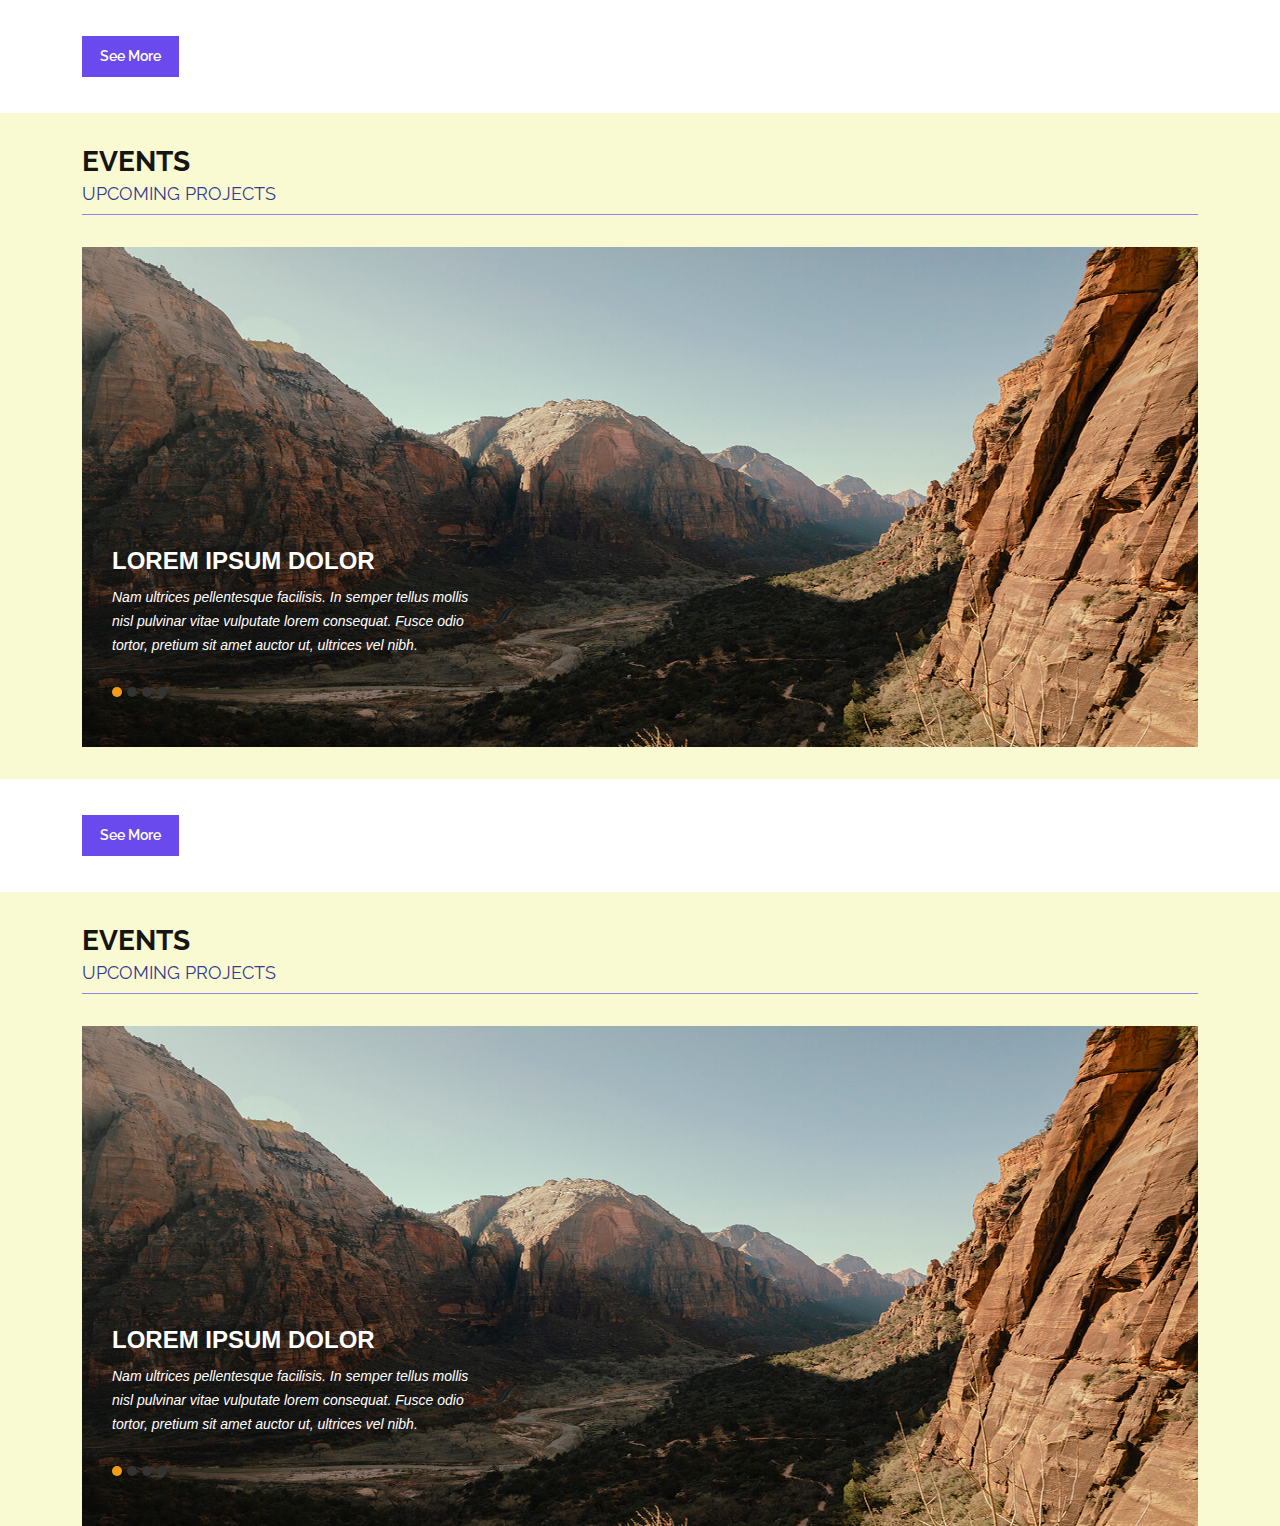
==== index.html @ 59a93291 "Initial commit" ====
<!DOCTYPE html>
<html lang="en">

<head>
    <meta charset="UTF-8" />
    <meta http-equiv="X-UA-Compatible" content="IE=edge,chrome=1">
    <meta name="viewport" content="width=device-width, initial-scale=1.0">
    <title>slider for event</title>
    <meta name="description" content="This is a slider to add events of ICT club" />
    <meta name="author" content="Hunter" />
    <!--Hunter (coreQ)-->
    <link rel="stylesheet" type="text/css" href="demo.css" />
    <link rel="stylesheet" href="https://maxcdn.bootstrapcdn.com/font-awesome/4.6.1/css/font-awesome.min.css">
    <link rel="stylesheet" type="text/css" href="style.css" />
</head>

<body>


    <div class="ScriptTop">
        <div class="rt-container">
            <div class="col-rt-4" id="float-right">

            </div>

            <div class="col-rt-2">
                <ul>
                    <li><a href="https://facebook.com/Hunter-420">see more</a></li>
                    <!--   <li><a href="https://codeconvey.com/pure-css-slideshow-autoplay-without-javascript">Back to the Article</a></li> -->
                </ul>
            </div>

        </div>
    </div>

    <header class="ScriptHeader">
        <div class="rt-container">
            <div class="col-rt-12">
                <div class="rt-heading">
                    <h1>EVENTS</h1>
                    <h2>Upcoming Projects</h2>
                </div>
            </div>
        </div>
    </header>

    <section>
        <div class="rt-container">
            <div class="col-rt-12">
                <!-- Slider -->
                <div id="slider">
                    <div class="slides">
                        <div class="slider">
                            <div class="legend"></div>
                            <div class="content">
                                <div class="content-txt">
                                    <h2>Lorem ipsum dolor</h2>
                                    <p>Nam ultrices pellentesque facilisis. In semper tellus mollis nisl pulvinar vitae vulputate lorem consequat. Fusce odio tortor, pretium sit amet auctor ut, ultrices vel nibh.</p>
                                </div>
                            </div>
                            <div class="image"> <img src="img/1.jpg"> </div>
                        </div>
                        <div class="slider">
                            <div class="legend"></div>
                            <div class="content">
                                <div class="content-txt">
                                    <h2>Lorem ipsum dolor</h2>
                                    <p>Nam ultrices pellentesque facilisis. In semper tellus mollis nisl pulvinar vitae vulputate lorem consequat. Fusce odio tortor, pretium sit amet auctor ut, ultrices vel nibh.</p>
                                </div>
                            </div>
                            <div class="image"> <img src="img/2.jpg"> </div>
                        </div>
                        <div class="slider">
                            <div class="legend"></div>
                            <div class="content">
                                <div class="content-txt">
                                    <h2>Lorem ipsum dolor</h2>
                                    <p>Nam ultrices pellentesque facilisis. In semper tellus mollis nisl pulvinar vitae vulputate lorem consequat. Fusce odio tortor, pretium sit amet auctor ut, ultrices vel nibh.</p>
                                </div>
                            </div>
                            <div class="image"> <img src="img/3.jpg"> </div>
                        </div>
                        <div class="slider">
                            <div class="legend"></div>
                            <div class="content">
                                <div class="content-txt">
                                    <h2>Lorem ipsum dolor</h2>
                                    <p>Nam ultrices pellentesque facilisis. In semper tellus mollis nisl pulvinar vitae vulputate lorem consequat. Fusce odio tortor, pretium sit amet auctor ut, ultrices vel nibh.</p>
                                </div>
                            </div>
                            <div class="image"> <img src="img/4.jpg"> </div>
                        </div>
                    </div>

                    <div class="ScriptTop">
                        <div class="rt-container">
                            <div class="col-rt-4" id="float-right">

                            </div>

                            <div class="col-rt-2">
                                <ul>
                                    <li><a href="https://facebook.com/Hunter-420">see more</a></li>
                                    <!--   <li><a href="https://codeconvey.com/pure-css-slideshow-autoplay-without-javascript">Back to the Article</a></li> -->
                                </ul>
                            </div>

                        </div>
                    </div>


                    <div class="switch">
                        <ul>
                            <li>
                                <div class="on"></div>
                            </li>
                            <li></li>
                            <li></li>
                            <li></li>
                        </ul>
                    </div>
                </div>
            </div>
        </div>
    </section>

    <head>
        <meta charset="UTF-8" />
        <meta http-equiv="X-UA-Compatible" content="IE=edge,chrome=1">
        <meta name="viewport" content="width=device-width, initial-scale=1.0">
        <title>slider for event</title>
        <meta name="description" content="This is a slider to add events of ICT club" />
        <meta name="author" content="Hunter" />
        <!--Hunter (coreQ)-->
        <link rel="stylesheet" type="text/css" href="demo.css" />
        <link rel="stylesheet" href="https://maxcdn.bootstrapcdn.com/font-awesome/4.6.1/css/font-awesome.min.css">
        <link rel="stylesheet" type="text/css" href="style.css" />
    </head>

    <body>


        <div class="ScriptTop">
            <div class="rt-container">
                <div class="col-rt-4" id="float-right">




                </div>



                <div class="col-rt-2">
                    <ul>
                        <li><a href="https://github.com/Hunter-420">see more</a></li>
                        <!-- <li><a href="https://codeconvey.com/pure-css-slideshow-autoplay-without-javascript">Back to the Article</a></li> -->
                    </ul>
                </div>
            </div>
        </div>

        <header class="ScriptHeader">
            <div class="rt-container">
                <div class="col-rt-12">
                    <div class="rt-heading">
                        <h1>EVENTS</h1>
                        <h2>Upcoming Projects</h2>
                    </div>
                </div>
            </div>
        </header>





        <section>
            <div class="rt-container">
                <div class="col-rt-12">
                    <!-- Slider -->
                    <div id="slider">
                        <div class="slides">
                            <div class="slider">
                                <div class="legend"></div>
                                <div class="content">
                                    <div class="content-txt">
                                        <h2>Lorem ipsum dolor</h2>
                                        <p>Nam ultrices pellentesque facilisis. In semper tellus mollis nisl pulvinar vitae vulputate lorem consequat. Fusce odio tortor, pretium sit amet auctor ut, ultrices vel nibh.</p>
                                    </div>
                                </div>




                                <div class="image"> <img src="img/1.jpg"> </div>
                            </div>
                            <div class="slider">
                                <div class="legend"></div>
                                <div class="content">
                                    <div class="content-txt">
                                        <h2>Lorem ipsum dolor</h2>
                                        <p>Nam ultrices pellentesque facilisis. In semper tellus mollis nisl pulvinar vitae vulputate lorem consequat. Fusce odio tortor, pretium sit amet auctor ut, ultrices vel nibh.</p>
                                    </div>
                                </div>



                                <div class="image"> <img src="img/2.jpg"> </div>
                            </div>
                            <div class="slider">
                                <div class="legend"></div>
                                <div class="content">
                                    <div class="content-txt">
                                        <h2>Lorem ipsum dolor</h2>
                                        <p>Nam ultrices pellentesque facilisis. In semper tellus mollis nisl pulvinar vitae vulputate lorem consequat. Fusce odio tortor, pretium sit amet auctor ut, ultrices vel nibh.</p>
                                    </div>
                                </div>
                                <div class="image"> <img src="img/3.jpg"> </div>
                            </div>
                            <div class="slider">
                                <div class="legend"></div>
                                <div class="content">
                                    <div class="content-txt">
                                        <h2>Lorem ipsum dolor</h2>
                                        <p>Nam ultrices pellentesque facilisis. In semper tellus mollis nisl pulvinar vitae vulputate lorem consequat. Fusce odio tortor, pretium sit amet auctor ut, ultrices vel nibh.</p>
                                    </div>
                                </div>
                                <div class="image"> <img src="img/4.jpg"> </div>
                            </div>



                        </div>


                        <div class="switch">
                            <ul>
                                <li>
                                    <div class="on"></div>
                                </li>
                                <li></li>
                                <li></li>
                                <li></li>
                            </ul>
                        </div>
                    </div>
                </div>
            </div>
        </section>





    </body>






</body>

</html>
---- demo.css ----
/* ******************************************************
	Demo Purpose Only - May not require to add.
	font-family: 'Work Sans', sans-serif;
*********************************************************/

@import url(https://fonts.googleapis.com/css?family=Jaldi:400,700);
@import url(http://fonts.googleapis.com/css?family=Lato:400,300,300italic,400italic,700,700italic,900);
@import url('https://fonts.googleapis.com/css?family=Raleway:400,500,600,700,800,900');
@import url(https://fonts.googleapis.com/css?family=Lato:400,300,700,900);
@import url(https://fonts.googleapis.com/css?family=Work+Sans:200,300,500,700);
html {
    box-sizing: border-box;
}

*,
*:before,
*:after {
    box-sizing: inherit;
}

article,
header,
section,
aside,
details,
figcaption,
figure,
footer,
header,
hgroup,
main,
nav,
section,
summary {
    display: block;
}

body {
    background: lightgoldenrodyellow !important;
    color: #000;
    font-family: "Raleway", sans-serif;
    font-size: 100%;
    line-height: 24px;
    margin: 0;
    padding: 0;
}

a {
    font-family: "Raleway", sans-serif;
    text-decoration: none;
    outline: none;
}

a:hover,
a:focus {
    color: #373e18;
}

section {
    float: left;
    width: 100%;
    margin-top: 2em;
    margin-bottom: 2em;
}

h2 {
    color: #1a0e0e;
    font-size: 26px;
    font-weight: 700;
    margin: 0;
    line-height: normal;
    text-transform: uppercase;
}

h2 span {
    display: block;
    padding: 0;
    font-size: 18px;
    opacity: 0.7;
    margin-top: 5px;
    text-transform: uppercase;
}

#float-right {
    float: right;
}


/* ******************************************************
	Header
*********************************************************/

.ScriptTop {
    background: #fff none repeat scroll 0 0;
    float: left;
    font-size: 0.69em;
    font-weight: 600;
    line-height: 2.2;
    padding: 12px 0;
    text-transform: uppercase;
    width: 100%;
}


/* To Navigation Style 1*/

.ScriptTop ul {
    margin: 24px 0;
    padding: 0;
    text-align: left;
}

.ScriptTop li {
    list-style: none;
    display: inline-block;
}

.ScriptTop li a {
    background: #6a4aed none repeat scroll 0 0;
    color: #fff;
    display: inline-block;
    font-size: 14px;
    font-weight: 600;
    padding: 5px 18px;
    text-decoration: none;
    text-transform: capitalize;
}

.ScriptTop li a:hover {
    background: #000;
    color: #fff;
}


/* Header*/

.ScriptHeader {
    float: left;
    width: 100%;
    padding-top: 2em;
}

.rt-heading {
    border-bottom: solid 1px #8788e1;
    padding-bottom: 10px;
}

.ScriptHeader h1 {
    color: #151514;
    font-size: 28px;
    font-weight: 700;
    margin: 0;
    line-height: normal;
    text-transform: uppercase;
}

.ScriptHeader h2 {
    color: #343a93;
    font-size: 18px;
    font-weight: 400;
    margin: 5px 0 0;
    line-height: normal;
    text-transform: uppercase;
}

.ScriptHeader h1 span {
    display: block;
    padding: 0;
    font-size: 22px;
    opacity: 0.7;
    margin-top: 5px;
    text-transform: uppercase;
}

.ScriptHeader span {
    display: block;
    padding: 0;
    font-size: 22px;
    opacity: 0.7;
    margin-top: 5px;
}


/* ******************************************************
	Live Demo
*********************************************************/


/* ******************************************************
	Related Demo
*********************************************************/

.related {
    background: #fff;
    font-family: 'Lato', sans-serif;
    color: #566473;
    font-weight: 300;
    text-align: center;
    margin-bottom: 0;
    padding: 3em 0;
}

.related p {
    font-size: 1.5em;
    text-align: center;
}

.related a h3 {
    line-height: 1.25;
    margin: 0;
    padding: 0.5em 0 0.3em;
    text-align: left;
    color: #235992;
    font-weight: 400;
}

.related a {
    border: 1px solid #9db6cf;
    display: inline-block;
    text-align: center;
    margin: 20px 10px;
    padding: 25px;
}

.related a:hover {
    border-color: #566473;
    color: #566473;
}

.related a img {
    max-width: 100%;
    opacity: 0.8;
}

.related a:hover img,
.related a:active img {
    opacity: 1;
}


/* ******************************************************
	Responsive Grids
*********************************************************/

.rt-container {
    margin: 0 auto;
    padding-left: 12px;
    padding-right: 12px;
}

.rt-row:before,
.rt-row:after {
    display: table;
    line-height: 0;
    content: "";
}

.rt-row:after {
    clear: both;
}

[class^="col-rt-"] {
    box-sizing: border-box;
    -webkit-box-sizing: border-box;
    -moz-box-sizing: border-box;
    -o-box-sizing: border-box;
    -ms-box-sizing: border-box;
    padding: 0 15px;
    min-height: 1px;
    position: relative;
}

@media (min-width: 768px) {
    .rt-container {
        width: 750px;
    }
    [class^="col-rt-"] {
        float: left;
        width: 49.9999999999%;
    }
    .col-rt-6,
    .col-rt-12 {
        width: 100%;
    }
}

@media (min-width: 1200px) {
    .rt-container {
        width: 1170px;
    }
    .col-rt-1 {
        width: 16.6%;
    }
    .col-rt-2 {
        width: 30.33%;
    }
    .col-rt-3 {
        width: 50%;
    }
    .col-rt-4 {
        width: 67.664%;
    }
    .col-rt-5 {
        width: 83.33%;
    }
}

@media only screen and (min-width:240px) and (max-width: 768px) {
    .ScriptTop h1,
    .ScriptTop ul {
        text-align: center;
    }
    .ScriptTop h1 {
        margin-top: 0;
        margin-bottom: 15px;
    }
    .ScriptTop ul {
        margin-top: 12px;
    }
    .ScriptHeader h1,
    .ScriptHeader h2,
    .scriptnav ul {
        text-align: center;
    }
    .scriptnav ul {
        margin-top: 12px;
    }
    #float-right {
        float: none;
    }
}
---- style.css ----
/* Reset */

* {
    margin: 0;
    padding: 0;
}

body {
    min-width: 900px;
}


/* Slider */

#slider {
    width: 100%;
    height: 500px;
    position: relative;
    overflow: hidden;
}

@keyframes load {
    from {
        left: -100%;
    }
    to {
        left: 0;
    }
}

.slides {
    width: 400%;
    height: 100%;
    position: relative;
    -webkit-animation: slide 30s infinite;
    -moz-animation: slide 30s infinite;
    animation: slide 30s infinite;
}

.slider {
    width: 25%;
    height: 100%;
    float: left;
    position: relative;
    z-index: 1;
    overflow: hidden;
}

.slide img {
    width: 100%;
    height: 100%;
}

.slide img {
    width: 100%;
    height: 100%;
}

.image {
    width: 100%;
    height: 100%;
}

.image img {
    width: 100%;
    height: 100%;
}


/* Legend */

.legend {
    border: 500px solid transparent;
    border-left: 800px solid black (52, 73, 94, .7);
    border-bottom: 0;
    position: absolute;
    bottom: 0;
}


/* Contents */

.content {
    width: 100%;
    height: 100%;
    position: absolute;
    overflow: hidden;
}

.content-txt {
    width: 400px;
    height: 150px;
    float: left;
    position: relative;
    top: 300px;
    -webkit-animation: content-s 7.5s infinite;
    -moz-animation: content-s 7.5s infinite;
    animation: content-s 7.5s infinite;
}

.content-txt h2 {
    font-family: Arial;
    text-transform: uppercase;
    font-size: 24px;
    color: #fff;
    text-align: left;
    margin-left: 30px;
    padding-bottom: 10px;
}

.content-txt p {
    font-family: arial;
    font-weight: normal;
    font-size: 14px;
    font-style: italic;
    color: #fff;
    text-align: left;
    margin-left: 30px;
}


/* Switch */

.switch {
    width: 120px;
    height: 10px;
    position: absolute;
    bottom: 50px;
    z-index: 99;
    left: 30px;
}

.switch>ul {
    list-style: none;
}

.switch>ul>li {
    width: 10px;
    height: 10px;
    border-radius: 50%;
    background: #333;
    float: left;
    margin-right: 5px;
    cursor: pointer;
}

.switch ul {
    overflow: hidden;
}

.on {
    width: 100%;
    height: 100%;
    border-radius: 50%;
    background: #f39c12;
    position: relative;
    -webkit-animation: on 30s infinite;
    -moz-animation: on 30s infinite;
    animation: on 30s infinite;
}


/* Animation */

@-webkit-keyframes slide {
    0%,
    100% {
        margin-left: 0%;
    }
    21% {
        margin-left: 0%;
    }
    25% {
        margin-left: -100%;
    }
    46% {
        margin-left: -100%;
    }
    50% {
        margin-left: -200%;
    }
    71% {
        margin-left: -200%;
    }
    75% {
        margin-left: -300%;
    }
    96% {
        margin-left: -300%;
    }
}

@-moz-keyframes slide {
    0%,
    100% {
        margin-left: 0%;
    }
    21% {
        margin-left: 0%;
    }
    25% {
        margin-left: -100%;
    }
    46% {
        margin-left: -100%;
    }
    50% {
        margin-left: -200%;
    }
    71% {
        margin-left: -200%;
    }
    75% {
        margin-left: -300%;
    }
    96% {
        margin-left: -300%;
    }
}

@keyframes slide {
    0%,
    100% {
        margin-left: 0%;
    }
    21% {
        margin-left: 0%;
    }
    25% {
        margin-left: -100%;
    }
    46% {
        margin-left: -100%;
    }
    50% {
        margin-left: -200%;
    }
    71% {
        margin-left: -200%;
    }
    75% {
        margin-left: -300%;
    }
    96% {
        margin-left: -300%;
    }
}

@-webkit-keyframes content-s {
    0% {
        left: -420px;
    }
    10% {
        left: 0px;
    }
    30% {
        left: 0px;
    }
    40% {
        left: 0px;
    }
    50% {
        left: 0px;
    }
    60% {
        left: 0px;
    }
    70% {
        left: 0;
    }
    80% {
        left: -420px;
    }
    90% {
        left: -420px;
    }
    100% {
        left: -420px;
    }
}

@-moz-keyframes content-s {
    0% {
        left: -420px;
    }
    10% {
        left: 0px;
    }
    30% {
        left: 0px;
    }
    40% {
        left: 0px;
    }
    50% {
        left: 0px;
    }
    60% {
        left: 0px;
    }
    70% {
        left: 0;
    }
    80% {
        left: -420px;
    }
    90% {
        left: -420px;
    }
    100% {
        left: -420px;
    }
}

@keyframes content-s {
    0% {
        left: -420px;
    }
    10% {
        left: 20px;
    }
    15% {
        left: 0px;
    }
    30% {
        left: 0px;
    }
    40% {
        left: 0px;
    }
    50% {
        left: 0px;
    }
    60% {
        left: 0px;
    }
    70% {
        left: 0;
    }
    80% {
        left: -420px;
    }
    90% {
        left: -420px;
    }
    100% {
        left: -420px;
    }
}

@-webkit-keyframes on {
    0%,
    100% {
        margin-left: 0%;
    }
    21% {
        margin-left: 0%;
    }
    25% {
        margin-left: 15px;
    }
    46% {
        margin-left: 15px;
    }
    50% {
        margin-left: 30px;
    }
    71% {
        margin-left: 30px;
    }
    75% {
        margin-left: 45px;
    }
    96% {
        margin-left: 45px;
    }
}

@-moz-keyframes on {
    0%,
    100% {
        margin-left: 0%;
    }
    21% {
        margin-left: 0%;
    }
    25% {
        margin-left: 15px;
    }
    46% {
        margin-left: 15px;
    }
    50% {
        margin-left: 30px;
    }
    71% {
        margin-left: 30px;
    }
    75% {
        margin-left: 45px;
    }
    96% {
        margin-left: 45px;
    }
}

@keyframes on {
    0%,
    100% {
        margin-left: 0%;
    }
    21% {
        margin-left: 0%;
    }
    25% {
        margin-left: 15px;
    }
    46% {
        margin-left: 15px;
    }
    50% {
        margin-left: 30px;
    }
    71% {
        margin-left: 30px;
    }
    75% {
        margin-left: 45px;
    }
    96% {
        margin-left: 45px;
    }
}


/* main */


/* Reset */

a {
    text-decoration: none;
    color: inherit;
}

html {
    width: 100%;
    height: 100%;
}


/* Body */

body {
    background: black;
}
---- demo.css ----
/* ******************************************************
	Demo Purpose Only - May not require to add.
	font-family: 'Work Sans', sans-serif;
*********************************************************/

@import url(https://fonts.googleapis.com/css?family=Jaldi:400,700);
@import url(http://fonts.googleapis.com/css?family=Lato:400,300,300italic,400italic,700,700italic,900);
@import url('https://fonts.googleapis.com/css?family=Raleway:400,500,600,700,800,900');
@import url(https://fonts.googleapis.com/css?family=Lato:400,300,700,900);
@import url(https://fonts.googleapis.com/css?family=Work+Sans:200,300,500,700);
html {
    box-sizing: border-box;
}

*,
*:before,
*:after {
    box-sizing: inherit;
}

article,
header,
section,
aside,
details,
figcaption,
figure,
footer,
header,
hgroup,
main,
nav,
section,
summary {
    display: block;
}

body {
    background: lightgoldenrodyellow !important;
    color: #000;
    font-family: "Raleway", sans-serif;
    font-size: 100%;
    line-height: 24px;
    margin: 0;
    padding: 0;
}

a {
    font-family: "Raleway", sans-serif;
    text-decoration: none;
    outline: none;
}

a:hover,
a:focus {
    color: #373e18;
}

section {
    float: left;
    width: 100%;
    margin-top: 2em;
    margin-bottom: 2em;
}

h2 {
    color: #1a0e0e;
    font-size: 26px;
    font-weight: 700;
    margin: 0;
    line-height: normal;
    text-transform: uppercase;
}

h2 span {
    display: block;
    padding: 0;
    font-size: 18px;
    opacity: 0.7;
    margin-top: 5px;
    text-transform: uppercase;
}

#float-right {
    float: right;
}


/* ******************************************************
	Header
*********************************************************/

.ScriptTop {
    background: #fff none repeat scroll 0 0;
    float: left;
    font-size: 0.69em;
    font-weight: 600;
    line-height: 2.2;
    padding: 12px 0;
    text-transform: uppercase;
    width: 100%;
}


/* To Navigation Style 1*/

.ScriptTop ul {
    margin: 24px 0;
    padding: 0;
    text-align: left;
}

.ScriptTop li {
    list-style: none;
    display: inline-block;
}

.ScriptTop li a {
    background: #6a4aed none repeat scroll 0 0;
    color: #fff;
    display: inline-block;
    font-size: 14px;
    font-weight: 600;
    padding: 5px 18px;
    text-decoration: none;
    text-transform: capitalize;
}

.ScriptTop li a:hover {
    background: #000;
    color: #fff;
}


/* Header*/

.ScriptHeader {
    float: left;
    width: 100%;
    padding-top: 2em;
}

.rt-heading {
    border-bottom: solid 1px #8788e1;
    padding-bottom: 10px;
}

.ScriptHeader h1 {
    color: #151514;
    font-size: 28px;
    font-weight: 700;
    margin: 0;
    line-height: normal;
    text-transform: uppercase;
}

.ScriptHeader h2 {
    color: #343a93;
    font-size: 18px;
    font-weight: 400;
    margin: 5px 0 0;
    line-height: normal;
    text-transform: uppercase;
}

.ScriptHeader h1 span {
    display: block;
    padding: 0;
    font-size: 22px;
    opacity: 0.7;
    margin-top: 5px;
    text-transform: uppercase;
}

.ScriptHeader span {
    display: block;
    padding: 0;
    font-size: 22px;
    opacity: 0.7;
    margin-top: 5px;
}


/* ******************************************************
	Live Demo
*********************************************************/


/* ******************************************************
	Related Demo
*********************************************************/

.related {
    background: #fff;
    font-family: 'Lato', sans-serif;
    color: #566473;
    font-weight: 300;
    text-align: center;
    margin-bottom: 0;
    padding: 3em 0;
}

.related p {
    font-size: 1.5em;
    text-align: center;
}

.related a h3 {
    line-height: 1.25;
    margin: 0;
    padding: 0.5em 0 0.3em;
    text-align: left;
    color: #235992;
    font-weight: 400;
}

.related a {
    border: 1px solid #9db6cf;
    display: inline-block;
    text-align: center;
    margin: 20px 10px;
    padding: 25px;
}

.related a:hover {
    border-color: #566473;
    color: #566473;
}

.related a img {
    max-width: 100%;
    opacity: 0.8;
}

.related a:hover img,
.related a:active img {
    opacity: 1;
}


/* ******************************************************
	Responsive Grids
*********************************************************/

.rt-container {
    margin: 0 auto;
    padding-left: 12px;
    padding-right: 12px;
}

.rt-row:before,
.rt-row:after {
    display: table;
    line-height: 0;
    content: "";
}

.rt-row:after {
    clear: both;
}

[class^="col-rt-"] {
    box-sizing: border-box;
    -webkit-box-sizing: border-box;
    -moz-box-sizing: border-box;
    -o-box-sizing: border-box;
    -ms-box-sizing: border-box;
    padding: 0 15px;
    min-height: 1px;
    position: relative;
}

@media (min-width: 768px) {
    .rt-container {
        width: 750px;
    }
    [class^="col-rt-"] {
        float: left;
        width: 49.9999999999%;
    }
    .col-rt-6,
    .col-rt-12 {
        width: 100%;
    }
}

@media (min-width: 1200px) {
    .rt-container {
        width: 1170px;
    }
    .col-rt-1 {
        width: 16.6%;
    }
    .col-rt-2 {
        width: 30.33%;
    }
    .col-rt-3 {
        width: 50%;
    }
    .col-rt-4 {
        width: 67.664%;
    }
    .col-rt-5 {
        width: 83.33%;
    }
}

@media only screen and (min-width:240px) and (max-width: 768px) {
    .ScriptTop h1,
    .ScriptTop ul {
        text-align: center;
    }
    .ScriptTop h1 {
        margin-top: 0;
        margin-bottom: 15px;
    }
    .ScriptTop ul {
        margin-top: 12px;
    }
    .ScriptHeader h1,
    .ScriptHeader h2,
    .scriptnav ul {
        text-align: center;
    }
    .scriptnav ul {
        margin-top: 12px;
    }
    #float-right {
        float: none;
    }
}
---- style.css ----
/* Reset */

* {
    margin: 0;
    padding: 0;
}

body {
    min-width: 900px;
}


/* Slider */

#slider {
    width: 100%;
    height: 500px;
    position: relative;
    overflow: hidden;
}

@keyframes load {
    from {
        left: -100%;
    }
    to {
        left: 0;
    }
}

.slides {
    width: 400%;
    height: 100%;
    position: relative;
    -webkit-animation: slide 30s infinite;
    -moz-animation: slide 30s infinite;
    animation: slide 30s infinite;
}

.slider {
    width: 25%;
    height: 100%;
    float: left;
    position: relative;
    z-index: 1;
    overflow: hidden;
}

.slide img {
    width: 100%;
    height: 100%;
}

.slide img {
    width: 100%;
    height: 100%;
}

.image {
    width: 100%;
    height: 100%;
}

.image img {
    width: 100%;
    height: 100%;
}


/* Legend */

.legend {
    border: 500px solid transparent;
    border-left: 800px solid black (52, 73, 94, .7);
    border-bottom: 0;
    position: absolute;
    bottom: 0;
}


/* Contents */

.content {
    width: 100%;
    height: 100%;
    position: absolute;
    overflow: hidden;
}

.content-txt {
    width: 400px;
    height: 150px;
    float: left;
    position: relative;
    top: 300px;
    -webkit-animation: content-s 7.5s infinite;
    -moz-animation: content-s 7.5s infinite;
    animation: content-s 7.5s infinite;
}

.content-txt h2 {
    font-family: Arial;
    text-transform: uppercase;
    font-size: 24px;
    color: #fff;
    text-align: left;
    margin-left: 30px;
    padding-bottom: 10px;
}

.content-txt p {
    font-family: arial;
    font-weight: normal;
    font-size: 14px;
    font-style: italic;
    color: #fff;
    text-align: left;
    margin-left: 30px;
}


/* Switch */

.switch {
    width: 120px;
    height: 10px;
    position: absolute;
    bottom: 50px;
    z-index: 99;
    left: 30px;
}

.switch>ul {
    list-style: none;
}

.switch>ul>li {
    width: 10px;
    height: 10px;
    border-radius: 50%;
    background: #333;
    float: left;
    margin-right: 5px;
    cursor: pointer;
}

.switch ul {
    overflow: hidden;
}

.on {
    width: 100%;
    height: 100%;
    border-radius: 50%;
    background: #f39c12;
    position: relative;
    -webkit-animation: on 30s infinite;
    -moz-animation: on 30s infinite;
    animation: on 30s infinite;
}


/* Animation */

@-webkit-keyframes slide {
    0%,
    100% {
        margin-left: 0%;
    }
    21% {
        margin-left: 0%;
    }
    25% {
        margin-left: -100%;
    }
    46% {
        margin-left: -100%;
    }
    50% {
        margin-left: -200%;
    }
    71% {
        margin-left: -200%;
    }
    75% {
        margin-left: -300%;
    }
    96% {
        margin-left: -300%;
    }
}

@-moz-keyframes slide {
    0%,
    100% {
        margin-left: 0%;
    }
    21% {
        margin-left: 0%;
    }
    25% {
        margin-left: -100%;
    }
    46% {
        margin-left: -100%;
    }
    50% {
        margin-left: -200%;
    }
    71% {
        margin-left: -200%;
    }
    75% {
        margin-left: -300%;
    }
    96% {
        margin-left: -300%;
    }
}

@keyframes slide {
    0%,
    100% {
        margin-left: 0%;
    }
    21% {
        margin-left: 0%;
    }
    25% {
        margin-left: -100%;
    }
    46% {
        margin-left: -100%;
    }
    50% {
        margin-left: -200%;
    }
    71% {
        margin-left: -200%;
    }
    75% {
        margin-left: -300%;
    }
    96% {
        margin-left: -300%;
    }
}

@-webkit-keyframes content-s {
    0% {
        left: -420px;
    }
    10% {
        left: 0px;
    }
    30% {
        left: 0px;
    }
    40% {
        left: 0px;
    }
    50% {
        left: 0px;
    }
    60% {
        left: 0px;
    }
    70% {
        left: 0;
    }
    80% {
        left: -420px;
    }
    90% {
        left: -420px;
    }
    100% {
        left: -420px;
    }
}

@-moz-keyframes content-s {
    0% {
        left: -420px;
    }
    10% {
        left: 0px;
    }
    30% {
        left: 0px;
    }
    40% {
        left: 0px;
    }
    50% {
        left: 0px;
    }
    60% {
        left: 0px;
    }
    70% {
        left: 0;
    }
    80% {
        left: -420px;
    }
    90% {
        left: -420px;
    }
    100% {
        left: -420px;
    }
}

@keyframes content-s {
    0% {
        left: -420px;
    }
    10% {
        left: 20px;
    }
    15% {
        left: 0px;
    }
    30% {
        left: 0px;
    }
    40% {
        left: 0px;
    }
    50% {
        left: 0px;
    }
    60% {
        left: 0px;
    }
    70% {
        left: 0;
    }
    80% {
        left: -420px;
    }
    90% {
        left: -420px;
    }
    100% {
        left: -420px;
    }
}

@-webkit-keyframes on {
    0%,
    100% {
        margin-left: 0%;
    }
    21% {
        margin-left: 0%;
    }
    25% {
        margin-left: 15px;
    }
    46% {
        margin-left: 15px;
    }
    50% {
        margin-left: 30px;
    }
    71% {
        margin-left: 30px;
    }
    75% {
        margin-left: 45px;
    }
    96% {
        margin-left: 45px;
    }
}

@-moz-keyframes on {
    0%,
    100% {
        margin-left: 0%;
    }
    21% {
        margin-left: 0%;
    }
    25% {
        margin-left: 15px;
    }
    46% {
        margin-left: 15px;
    }
    50% {
        margin-left: 30px;
    }
    71% {
        margin-left: 30px;
    }
    75% {
        margin-left: 45px;
    }
    96% {
        margin-left: 45px;
    }
}

@keyframes on {
    0%,
    100% {
        margin-left: 0%;
    }
    21% {
        margin-left: 0%;
    }
    25% {
        margin-left: 15px;
    }
    46% {
        margin-left: 15px;
    }
    50% {
        margin-left: 30px;
    }
    71% {
        margin-left: 30px;
    }
    75% {
        margin-left: 45px;
    }
    96% {
        margin-left: 45px;
    }
}


/* main */


/* Reset */

a {
    text-decoration: none;
    color: inherit;
}

html {
    width: 100%;
    height: 100%;
}


/* Body */

body {
    background: black;
}
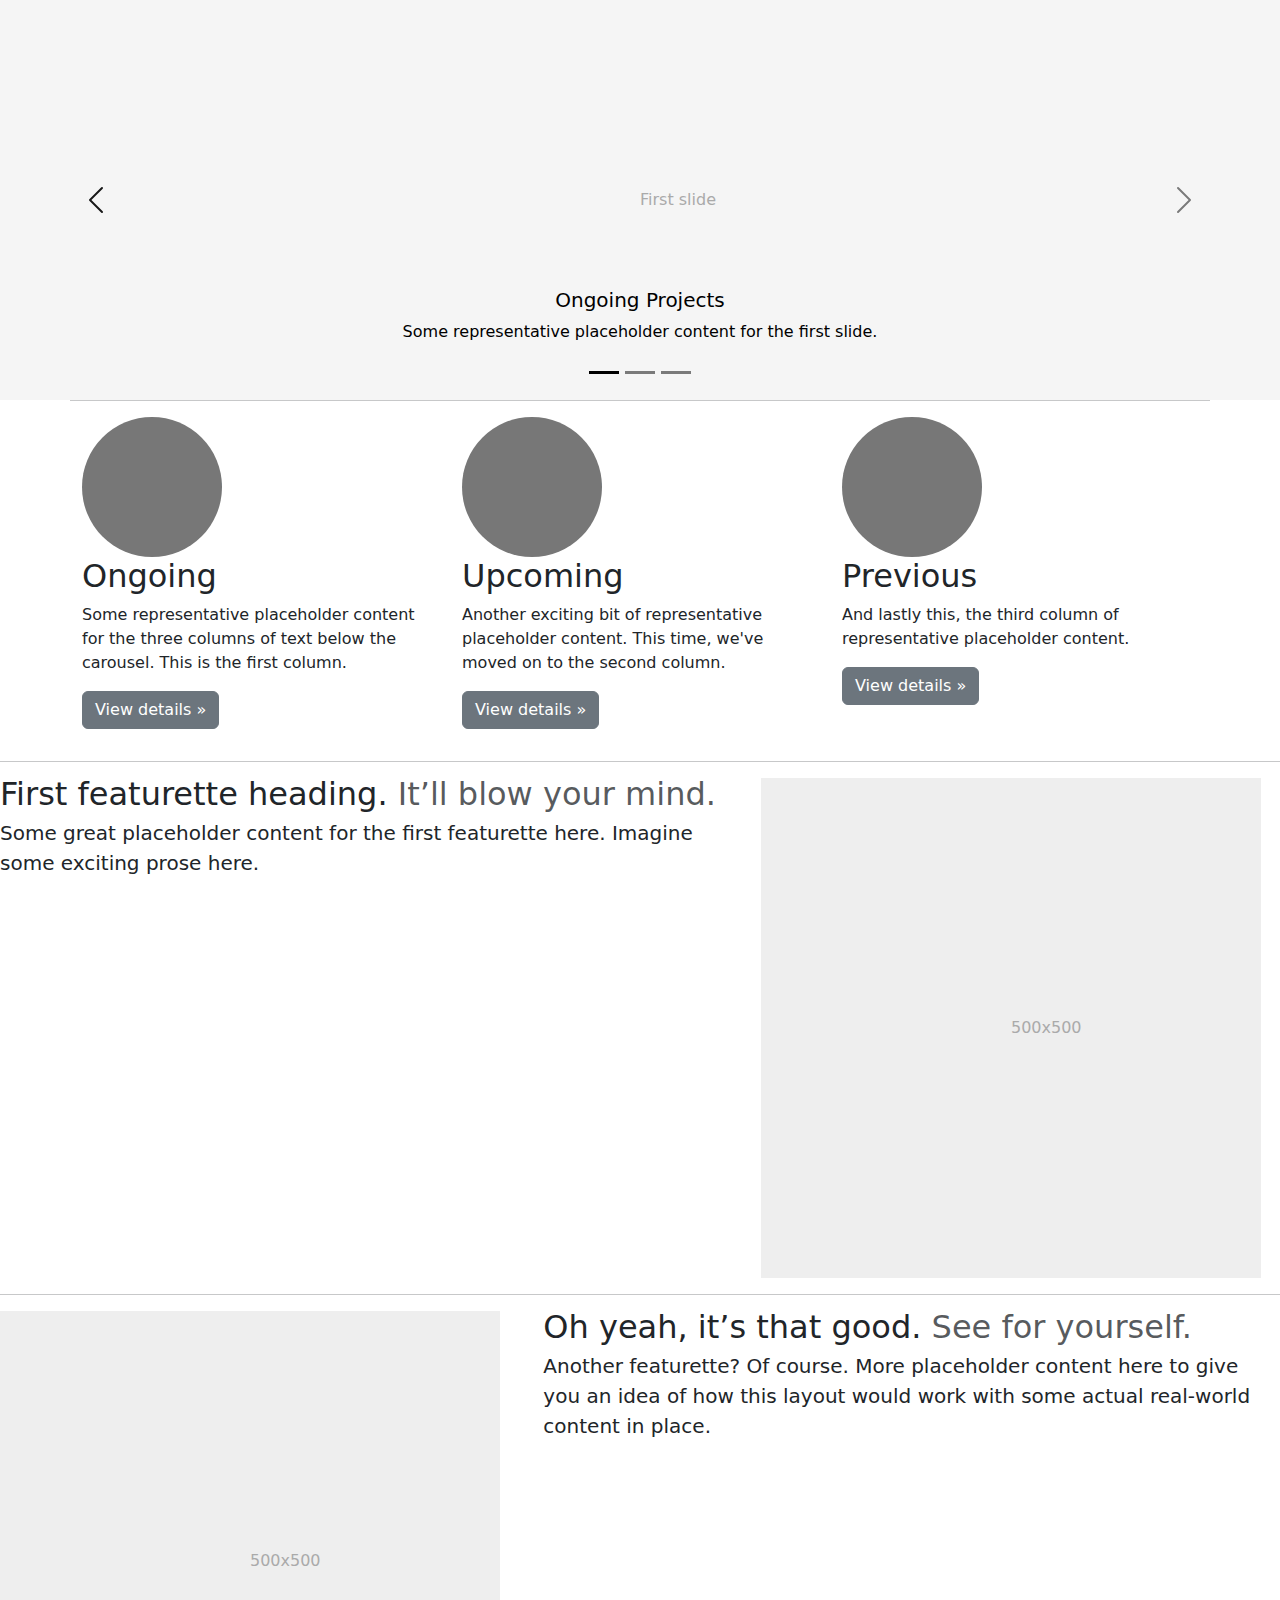
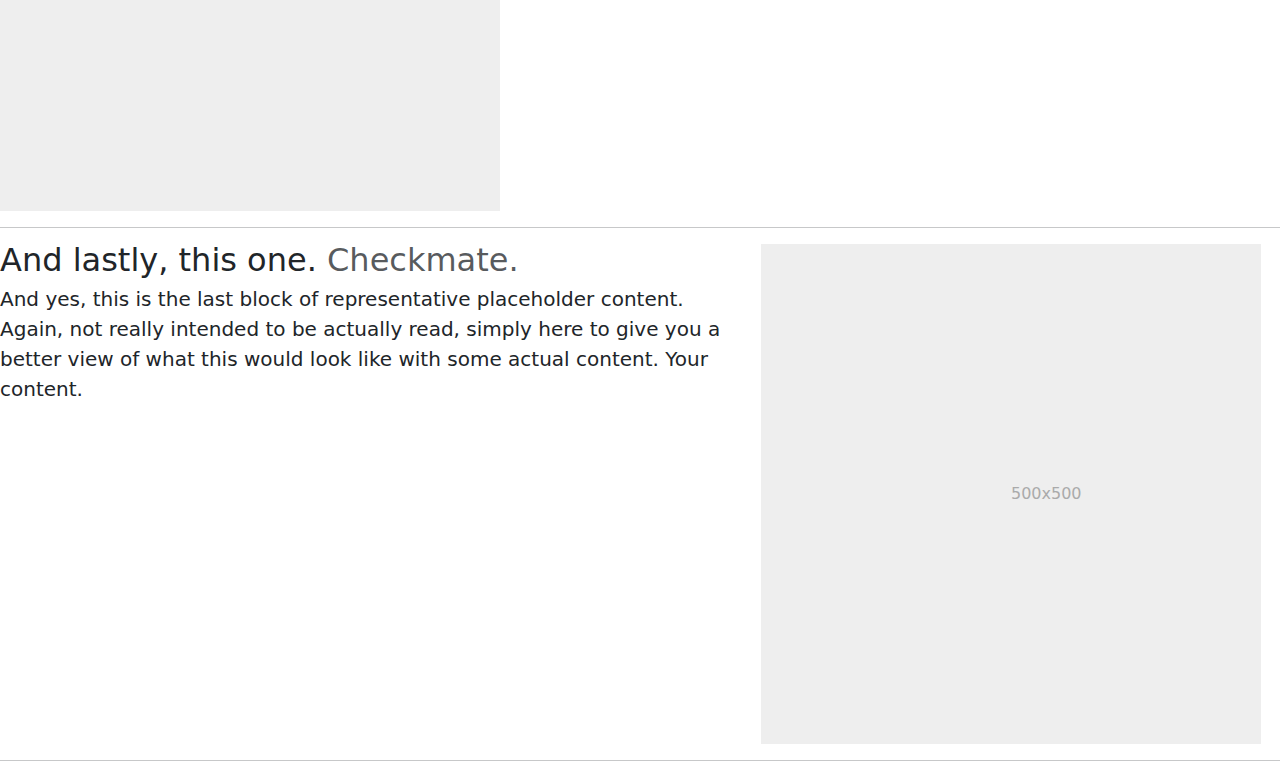
==== commit a5aed785: "Add files via upload" ====
--- a/index.html
+++ b/index.html
@@ -1,265 +1,319 @@
 <!DOCTYPE html>
 <html lang="en">
-
-<head>
-    <meta charset="UTF-8" />
-    <meta http-equiv="X-UA-Compatible" content="IE=edge,chrome=1">
-    <meta name="viewport" content="width=device-width, initial-scale=1.0">
-    <title>slider for event</title>
-    <meta name="description" content="This is a slider to add events of ICT club" />
-    <meta name="author" content="Hunter" />
-    <!--Hunter (coreQ)-->
-    <link rel="stylesheet" type="text/css" href="demo.css" />
-    <link rel="stylesheet" href="https://maxcdn.bootstrapcdn.com/font-awesome/4.6.1/css/font-awesome.min.css">
-    <link rel="stylesheet" type="text/css" href="style.css" />
-</head>
-
-<body>
-
-
-    <div class="ScriptTop">
-        <div class="rt-container">
-            <div class="col-rt-4" id="float-right">
-
-            </div>
-
-            <div class="col-rt-2">
-                <ul>
-                    <li><a href="https://facebook.com/Hunter-420">see more</a></li>
-                    <!--   <li><a href="https://codeconvey.com/pure-css-slideshow-autoplay-without-javascript">Back to the Article</a></li> -->
-                </ul>
-            </div>
-
-        </div>
+  <head>
+    <meta charset="utf-8" />
+    <meta name="viewport" content="width=device-width, initial-scale=1" />
+    <link
+      href="https://cdn.jsdelivr.net/npm/bootstrap@5.2.0-beta1/dist/css/bootstrap.min.css"
+      rel="stylesheet"
+    />
+    <title>Bootstrap Example</title>
+  </head>
+  <body>
+    <!-- Example Code -->
+
+    <div
+      id="carouselExampleDark"
+      class="carousel carousel-dark slide"
+      data-bs-ride="carousel"
+    >
+      <div class="carousel-indicators">
+        <button
+          type="button"
+          data-bs-target="#carouselExampleDark"
+          data-bs-slide-to="0"
+          class="active"
+          aria-label="Slide 1"
+          aria-current="true"
+        ></button>
+        <button
+          type="button"
+          data-bs-target="#carouselExampleDark"
+          data-bs-slide-to="1"
+          aria-label="Slide 2"
+          class=""
+        ></button>
+        <button
+          type="button"
+          data-bs-target="#carouselExampleDark"
+          data-bs-slide-to="2"
+          aria-label="Slide 3"
+          class=""
+        ></button>
+      </div>
+      <div class="carousel-inner">
+        <div class="carousel-item active" data-bs-interval="10000">
+          <svg
+            class="bd-placeholder-img bd-placeholder-img-lg d-block w-100"
+            width="800"
+            height="400"
+            xmlns="http://www.w3.org/2000/svg"
+            role="img"
+            aria-label="Placeholder: First slide"
+            preserveAspectRatio="xMidYMid slice"
+            focusable="false"
+          >
+            <title>Placeholder</title>
+            <rect width="100%" height="200%" fill="#f5f5f5"></rect>
+            <text x="50%" y="50%" fill="#aaa" dy=".3em">First slide</text>
+          </svg>
+
+          <div class="carousel-caption d-none d-md-block">
+            <h5>Ongoing Projects</h5>
+            <p>Some representative placeholder content for the first slide.</p>
+          </div>
+        </div>
+        <div class="carousel-item" data-bs-interval="2000">
+          <svg
+            class="bd-placeholder-img bd-placeholder-img-lg d-block w-100"
+            width="800"
+            height="400"
+            xmlns="http://www.w3.org/2000/svg"
+            role="img"
+            aria-label="Placeholder: Second slide"
+            preserveAspectRatio="xMidYMid slice"
+            focusable="false"
+          >
+            <title>Placeholder</title>
+            <rect width="100%" height="200%" fill="#eee"></rect>
+            <text x="50%" y="50%" fill="#bbb" dy=".3em">Second slide</text>
+          </svg>
+
+          <div class="carousel-caption d-none d-md-block">
+            <h5>Upcoming Projects</h5>
+            <p>Some representative placeholder content for the second slide.</p>
+          </div>
+        </div>
+        <div class="carousel-item">
+          <svg
+            class="bd-placeholder-img bd-placeholder-img-lg d-block w-100"
+            width="800"
+            height="400"
+            xmlns="http://www.w3.org/2000/svg"
+            role="img"
+            aria-label="Placeholder: Third slide"
+            preserveAspectRatio="xMidYMid slice"
+            focusable="false"
+          >
+            <title>Placeholder</title>
+            <rect width="100%" height="200%" fill="#e5e5e5"></rect>
+            <text x="50%" y="50%" fill="#999" dy=".3em">Third slide</text>
+          </svg>
+
+          <div class="carousel-caption d-none d-md-block">
+            <h5>Previous Projects</h5>
+            <p>Some representative placeholder content for the third slide.</p>
+          </div>
+        </div>
+      </div>
+      <button
+        class="carousel-control-prev"
+        type="button"
+        data-bs-target="#carouselExampleDark"
+        data-bs-slide="prev"
+      >
+        <span class="carousel-control-prev-icon" aria-hidden="true"></span>
+        <span class="visually-hidden">Previous</span>
+      </button>
+      <button
+        class="carousel-control-next"
+        type="button"
+        data-bs-target="#carouselExampleDark"
+        data-bs-slide="next"
+      >
+        <span class="carousel-control-next-icon" aria-hidden="true"></span>
+        <span class="visually-hidden">Next</span>
+      </button>
     </div>
 
-    <header class="ScriptHeader">
-        <div class="rt-container">
-            <div class="col-rt-12">
-                <div class="rt-heading">
-                    <h1>EVENTS</h1>
-                    <h2>Upcoming Projects</h2>
-                </div>
-            </div>
-        </div>
-    </header>
-
-    <section>
-        <div class="rt-container">
-            <div class="col-rt-12">
-                <!-- Slider -->
-                <div id="slider">
-                    <div class="slides">
-                        <div class="slider">
-                            <div class="legend"></div>
-                            <div class="content">
-                                <div class="content-txt">
-                                    <h2>Lorem ipsum dolor</h2>
-                                    <p>Nam ultrices pellentesque facilisis. In semper tellus mollis nisl pulvinar vitae vulputate lorem consequat. Fusce odio tortor, pretium sit amet auctor ut, ultrices vel nibh.</p>
-                                </div>
-                            </div>
-                            <div class="image"> <img src="img/1.jpg"> </div>
-                        </div>
-                        <div class="slider">
-                            <div class="legend"></div>
-                            <div class="content">
-                                <div class="content-txt">
-                                    <h2>Lorem ipsum dolor</h2>
-                                    <p>Nam ultrices pellentesque facilisis. In semper tellus mollis nisl pulvinar vitae vulputate lorem consequat. Fusce odio tortor, pretium sit amet auctor ut, ultrices vel nibh.</p>
-                                </div>
-                            </div>
-                            <div class="image"> <img src="img/2.jpg"> </div>
-                        </div>
-                        <div class="slider">
-                            <div class="legend"></div>
-                            <div class="content">
-                                <div class="content-txt">
-                                    <h2>Lorem ipsum dolor</h2>
-                                    <p>Nam ultrices pellentesque facilisis. In semper tellus mollis nisl pulvinar vitae vulputate lorem consequat. Fusce odio tortor, pretium sit amet auctor ut, ultrices vel nibh.</p>
-                                </div>
-                            </div>
-                            <div class="image"> <img src="img/3.jpg"> </div>
-                        </div>
-                        <div class="slider">
-                            <div class="legend"></div>
-                            <div class="content">
-                                <div class="content-txt">
-                                    <h2>Lorem ipsum dolor</h2>
-                                    <p>Nam ultrices pellentesque facilisis. In semper tellus mollis nisl pulvinar vitae vulputate lorem consequat. Fusce odio tortor, pretium sit amet auctor ut, ultrices vel nibh.</p>
-                                </div>
-                            </div>
-                            <div class="image"> <img src="img/4.jpg"> </div>
-                        </div>
-                    </div>
-
-                    <div class="ScriptTop">
-                        <div class="rt-container">
-                            <div class="col-rt-4" id="float-right">
-
-                            </div>
-
-                            <div class="col-rt-2">
-                                <ul>
-                                    <li><a href="https://facebook.com/Hunter-420">see more</a></li>
-                                    <!--   <li><a href="https://codeconvey.com/pure-css-slideshow-autoplay-without-javascript">Back to the Article</a></li> -->
-                                </ul>
-                            </div>
-
-                        </div>
-                    </div>
-
-
-                    <div class="switch">
-                        <ul>
-                            <li>
-                                <div class="on"></div>
-                            </li>
-                            <li></li>
-                            <li></li>
-                            <li></li>
-                        </ul>
-                    </div>
-                </div>
-            </div>
-        </div>
-    </section>
-
-    <head>
-        <meta charset="UTF-8" />
-        <meta http-equiv="X-UA-Compatible" content="IE=edge,chrome=1">
-        <meta name="viewport" content="width=device-width, initial-scale=1.0">
-        <title>slider for event</title>
-        <meta name="description" content="This is a slider to add events of ICT club" />
-        <meta name="author" content="Hunter" />
-        <!--Hunter (coreQ)-->
-        <link rel="stylesheet" type="text/css" href="demo.css" />
-        <link rel="stylesheet" href="https://maxcdn.bootstrapcdn.com/font-awesome/4.6.1/css/font-awesome.min.css">
-        <link rel="stylesheet" type="text/css" href="style.css" />
-    </head>
-
-    <body>
-
-
-        <div class="ScriptTop">
-            <div class="rt-container">
-                <div class="col-rt-4" id="float-right">
-
-
-
-
-                </div>
-
-
-
-                <div class="col-rt-2">
-                    <ul>
-                        <li><a href="https://github.com/Hunter-420">see more</a></li>
-                        <!-- <li><a href="https://codeconvey.com/pure-css-slideshow-autoplay-without-javascript">Back to the Article</a></li> -->
-                    </ul>
-                </div>
-            </div>
-        </div>
-
-        <header class="ScriptHeader">
-            <div class="rt-container">
-                <div class="col-rt-12">
-                    <div class="rt-heading">
-                        <h1>EVENTS</h1>
-                        <h2>Upcoming Projects</h2>
-                    </div>
-                </div>
-            </div>
-        </header>
-
-
-
-
-
-        <section>
-            <div class="rt-container">
-                <div class="col-rt-12">
-                    <!-- Slider -->
-                    <div id="slider">
-                        <div class="slides">
-                            <div class="slider">
-                                <div class="legend"></div>
-                                <div class="content">
-                                    <div class="content-txt">
-                                        <h2>Lorem ipsum dolor</h2>
-                                        <p>Nam ultrices pellentesque facilisis. In semper tellus mollis nisl pulvinar vitae vulputate lorem consequat. Fusce odio tortor, pretium sit amet auctor ut, ultrices vel nibh.</p>
-                                    </div>
-                                </div>
-
-
-
-
-                                <div class="image"> <img src="img/1.jpg"> </div>
-                            </div>
-                            <div class="slider">
-                                <div class="legend"></div>
-                                <div class="content">
-                                    <div class="content-txt">
-                                        <h2>Lorem ipsum dolor</h2>
-                                        <p>Nam ultrices pellentesque facilisis. In semper tellus mollis nisl pulvinar vitae vulputate lorem consequat. Fusce odio tortor, pretium sit amet auctor ut, ultrices vel nibh.</p>
-                                    </div>
-                                </div>
-
-
-
-                                <div class="image"> <img src="img/2.jpg"> </div>
-                            </div>
-                            <div class="slider">
-                                <div class="legend"></div>
-                                <div class="content">
-                                    <div class="content-txt">
-                                        <h2>Lorem ipsum dolor</h2>
-                                        <p>Nam ultrices pellentesque facilisis. In semper tellus mollis nisl pulvinar vitae vulputate lorem consequat. Fusce odio tortor, pretium sit amet auctor ut, ultrices vel nibh.</p>
-                                    </div>
-                                </div>
-                                <div class="image"> <img src="img/3.jpg"> </div>
-                            </div>
-                            <div class="slider">
-                                <div class="legend"></div>
-                                <div class="content">
-                                    <div class="content-txt">
-                                        <h2>Lorem ipsum dolor</h2>
-                                        <p>Nam ultrices pellentesque facilisis. In semper tellus mollis nisl pulvinar vitae vulputate lorem consequat. Fusce odio tortor, pretium sit amet auctor ut, ultrices vel nibh.</p>
-                                    </div>
-                                </div>
-                                <div class="image"> <img src="img/4.jpg"> </div>
-                            </div>
-
-
-
-                        </div>
-
-
-                        <div class="switch">
-                            <ul>
-                                <li>
-                                    <div class="on"></div>
-                                </li>
-                                <li></li>
-                                <li></li>
-                                <li></li>
-                            </ul>
-                        </div>
-                    </div>
-                </div>
-            </div>
-        </section>
-
-
-
-
-
-    </body>
-
-
-
-
-
-
-</body>
-
-</html>+    <!-- End Example Code -->
+
+    <!-- bich ko -->
+    <div class="container marketing">
+      <!-- Three columns of text below the carousel -->
+      <div class="row"><hr>
+        <div class="col-lg-4 ">
+          <svg
+            class="bd-placeholder-img rounded-circle"
+            width="140"
+            height="140"
+            xmlns="http://www.w3.org/2000/svg"
+            role="img"
+            aria-label="Placeholder: 140x140"
+            preserveAspectRatio="xMidYMid slice"
+            focusable="false"
+          >
+            <title>Placeholder</title>
+            <rect width="100%" height="100%" fill="#777"></rect>
+            <text x="50%" y="50%" fill="#777" dy=".3em">140x140</text>
+          </svg>
+
+          <h2 class="fw-normal">Ongoing</h2>
+          <p>
+            Some representative placeholder content for the three columns of
+            text below the carousel. This is the first column.
+          </p>
+          <p><a class="btn btn-secondary" href="#">View details »</a></p>
+        </div>
+        <!-- /.col-lg-4 -->
+        <div class="col-lg-4">
+          <svg
+            class="bd-placeholder-img rounded-circle"
+            width="140"
+            height="140"
+            xmlns="http://www.w3.org/2000/svg"
+            role="img"
+            aria-label="Placeholder: 140x140"
+            preserveAspectRatio="xMidYMid slice"
+            focusable="false"
+          >
+            <title>Placeholder</title>
+            <rect width="100%" height="100%" fill="#777"></rect>
+            <text x="50%" y="50%" fill="#777" dy=".3em">140x140</text>
+          </svg>
+
+          <h2 class="fw-normal">Upcoming</h2>
+          <p>
+            Another exciting bit of representative placeholder content. This
+            time, we've moved on to the second column.
+          </p>
+          <p><a class="btn btn-secondary" href="#">View details »</a></p>
+        </div>
+        <!-- /.col-lg-4 -->
+        <div class="col-lg-4">
+          <svg
+            class="bd-placeholder-img rounded-circle"
+            width="140"
+            height="140"
+            xmlns="http://www.w3.org/2000/svg"
+            role="img"
+            aria-label="Placeholder: 140x140"
+            preserveAspectRatio="xMidYMid slice"
+            focusable="false"
+          >
+            <title>Placeholder</title>
+            <rect width="100%" height="100%" fill="#777"></rect>
+            <text x="50%" y="50%" fill="#777" dy=".3em">140x140</text>
+          </svg>
+
+          <h2 class="fw-normal">Previous</h2>
+          <p>
+            And lastly this, the third column of representative placeholder
+            content.
+          </p>
+          <p><a class="btn btn-secondary" href="#">View details »</a></p>
+        </div>
+        <!-- /.col-lg-4 -->
+      </div>
+      </div>
+      </body>
+      <!-- /.row -->
+
+      <!-- START THE FEATURETTES -->
+
+      <hr class="featurette-divider" />
+
+      <div class="row featurette">
+        <div class="col-md-7">
+          <h2 class="featurette-heading fw-normal lh-1">
+            First featurette heading.
+            <span class="text-muted">It’ll blow your mind.</span>
+          </h2>
+          <p class="lead">
+            Some great placeholder content for the first featurette here.
+            Imagine some exciting prose here.
+          </p>
+        </div>
+        <div class="col-md-5">
+          <svg
+            class="bd-placeholder-img bd-placeholder-img-lg featurette-image img-fluid mx-auto"
+            width="500"
+            height="500"
+            xmlns="http://www.w3.org/2000/svg"
+            role="img"
+            aria-label="Placeholder: 500x500"
+            preserveAspectRatio="xMidYMid slice"
+            focusable="false"
+          >
+            <title>Placeholder</title>
+            <rect width="100%" height="100%" fill="#eee"></rect>
+            <text x="50%" y="50%" fill="#aaa" dy=".3em">500x500</text>
+          </svg>
+        </div>
+      </div>
+
+      <hr class="featurette-divider" />
+
+      <div class="row featurette">
+        <div class="col-md-7 order-md-2">
+          <h2 class="featurette-heading fw-normal lh-1">
+            Oh yeah, it’s that good.
+            <span class="text-muted">See for yourself.</span>
+          </h2>
+          <p class="lead">
+            Another featurette? Of course. More placeholder content here to give
+            you an idea of how this layout would work with some actual
+            real-world content in place.
+          </p>
+        </div>
+        <div class="col-md-5 order-md-1">
+          <svg
+            class="bd-placeholder-img bd-placeholder-img-lg featurette-image img-fluid mx-auto"
+            width="500"
+            height="500"
+            xmlns="http://www.w3.org/2000/svg"
+            role="img"
+            aria-label="Placeholder: 500x500"
+            preserveAspectRatio="xMidYMid slice"
+            focusable="false"
+          >
+            <title>Placeholder</title>
+            <rect width="100%" height="100%" fill="#eee"></rect>
+            <text x="50%" y="50%" fill="#aaa" dy=".3em">500x500</text>
+          </svg>
+        </div>
+      </div>
+
+      <hr class="featurette-divider" />
+
+      <div class="row featurette">
+        <div class="col-md-7">
+          <h2 class="featurette-heading fw-normal lh-1">
+            And lastly, this one. <span class="text-muted">Checkmate.</span>
+          </h2>
+          <p class="lead">
+            And yes, this is the last block of representative placeholder
+            content. Again, not really intended to be actually read, simply here
+            to give you a better view of what this would look like with some
+            actual content. Your content.
+          </p>
+        </div>
+        <div class="col-md-5">
+          <svg
+            class="bd-placeholder-img bd-placeholder-img-lg featurette-image img-fluid mx-auto"
+            width="500"
+            height="500"
+            xmlns="http://www.w3.org/2000/svg"
+            role="img"
+            aria-label="Placeholder: 500x500"
+            preserveAspectRatio="xMidYMid slice"
+            focusable="false"
+          >
+            <title>Placeholder</title>
+            <rect width="100%" height="100%" fill="#eee"></rect>
+            <text x="50%" y="50%" fill="#aaa" dy=".3em">500x500</text>
+          </svg>
+        </div>
+      </div>
+
+      <hr class="featurette-divider" />
+
+      <!-- /END THE FEATURETTES -->
+    </div>
+
+    <!-- talal ko -->
+    
+
+    <script src="https://cdn.jsdelivr.net/npm/bootstrap@5.2.0-beta1/dist/js/bootstrap.bundle.min.js"></script>
+  </body>
+</html>
